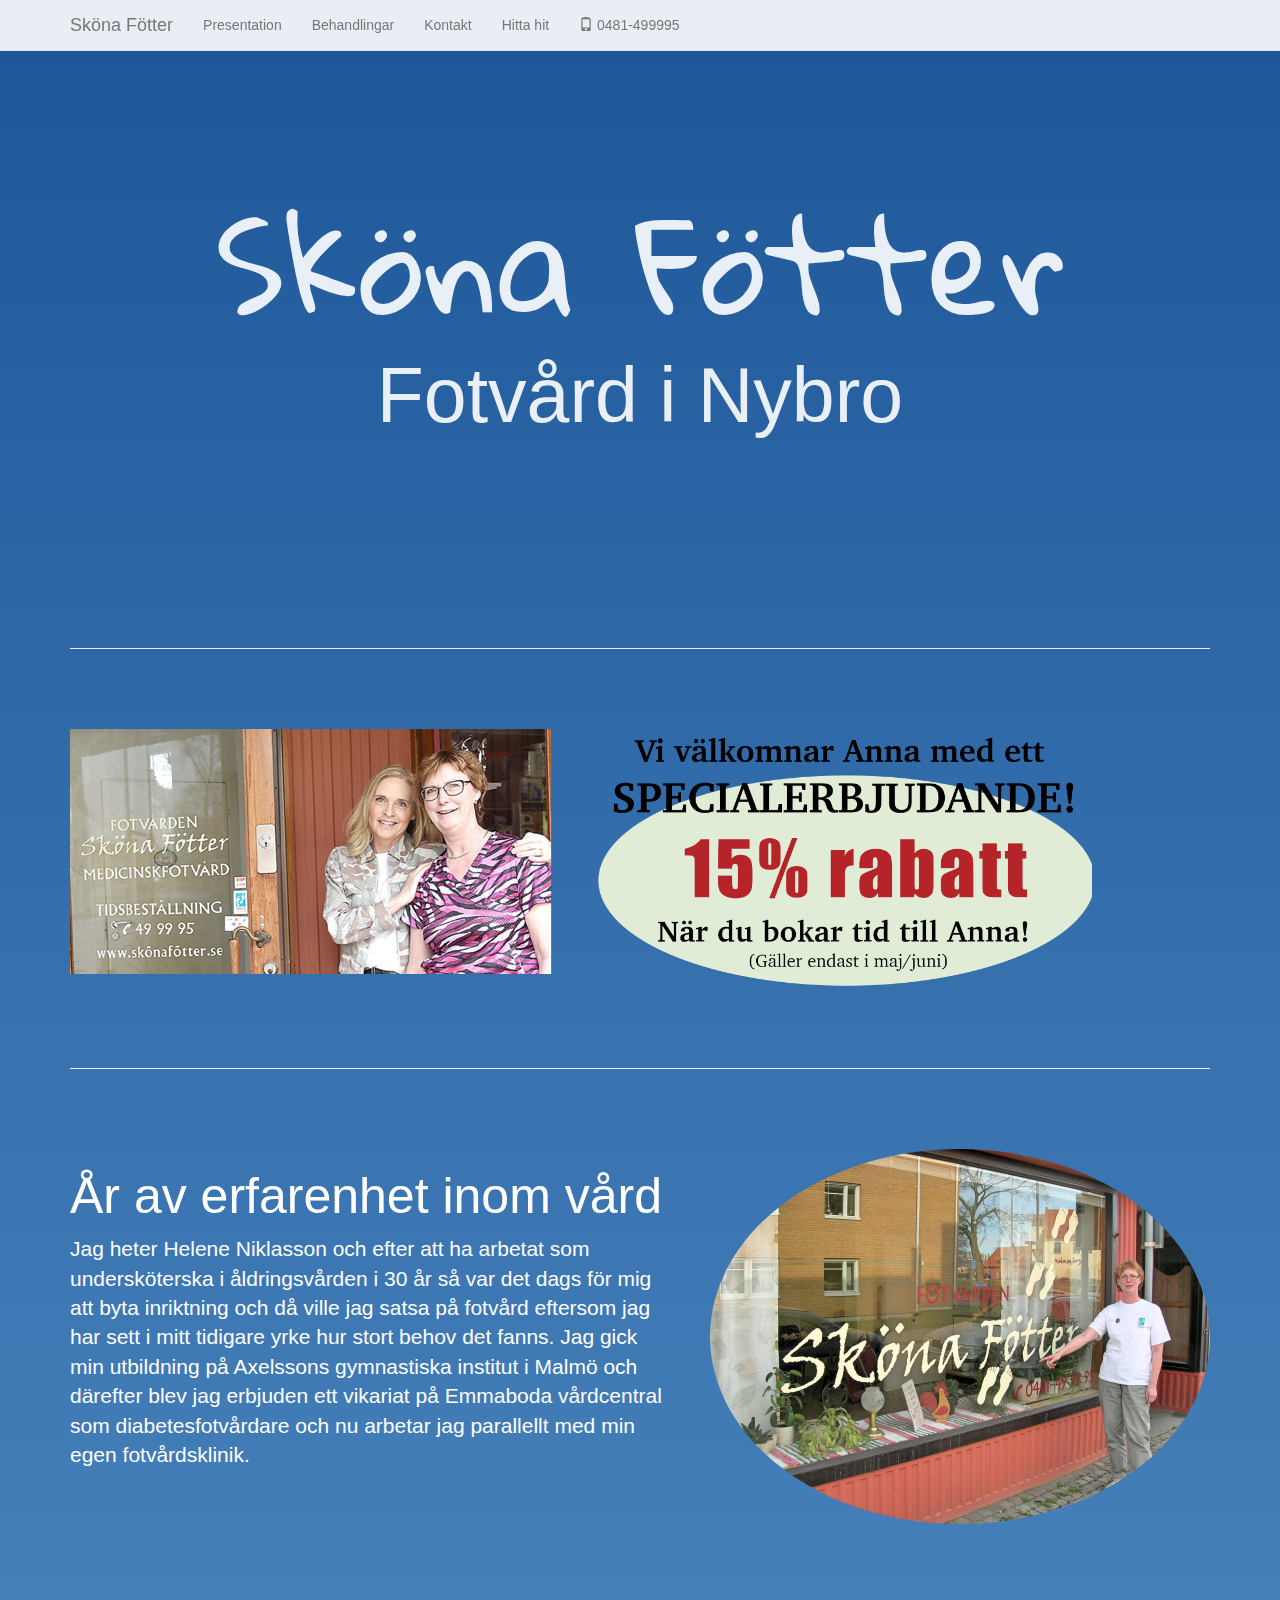
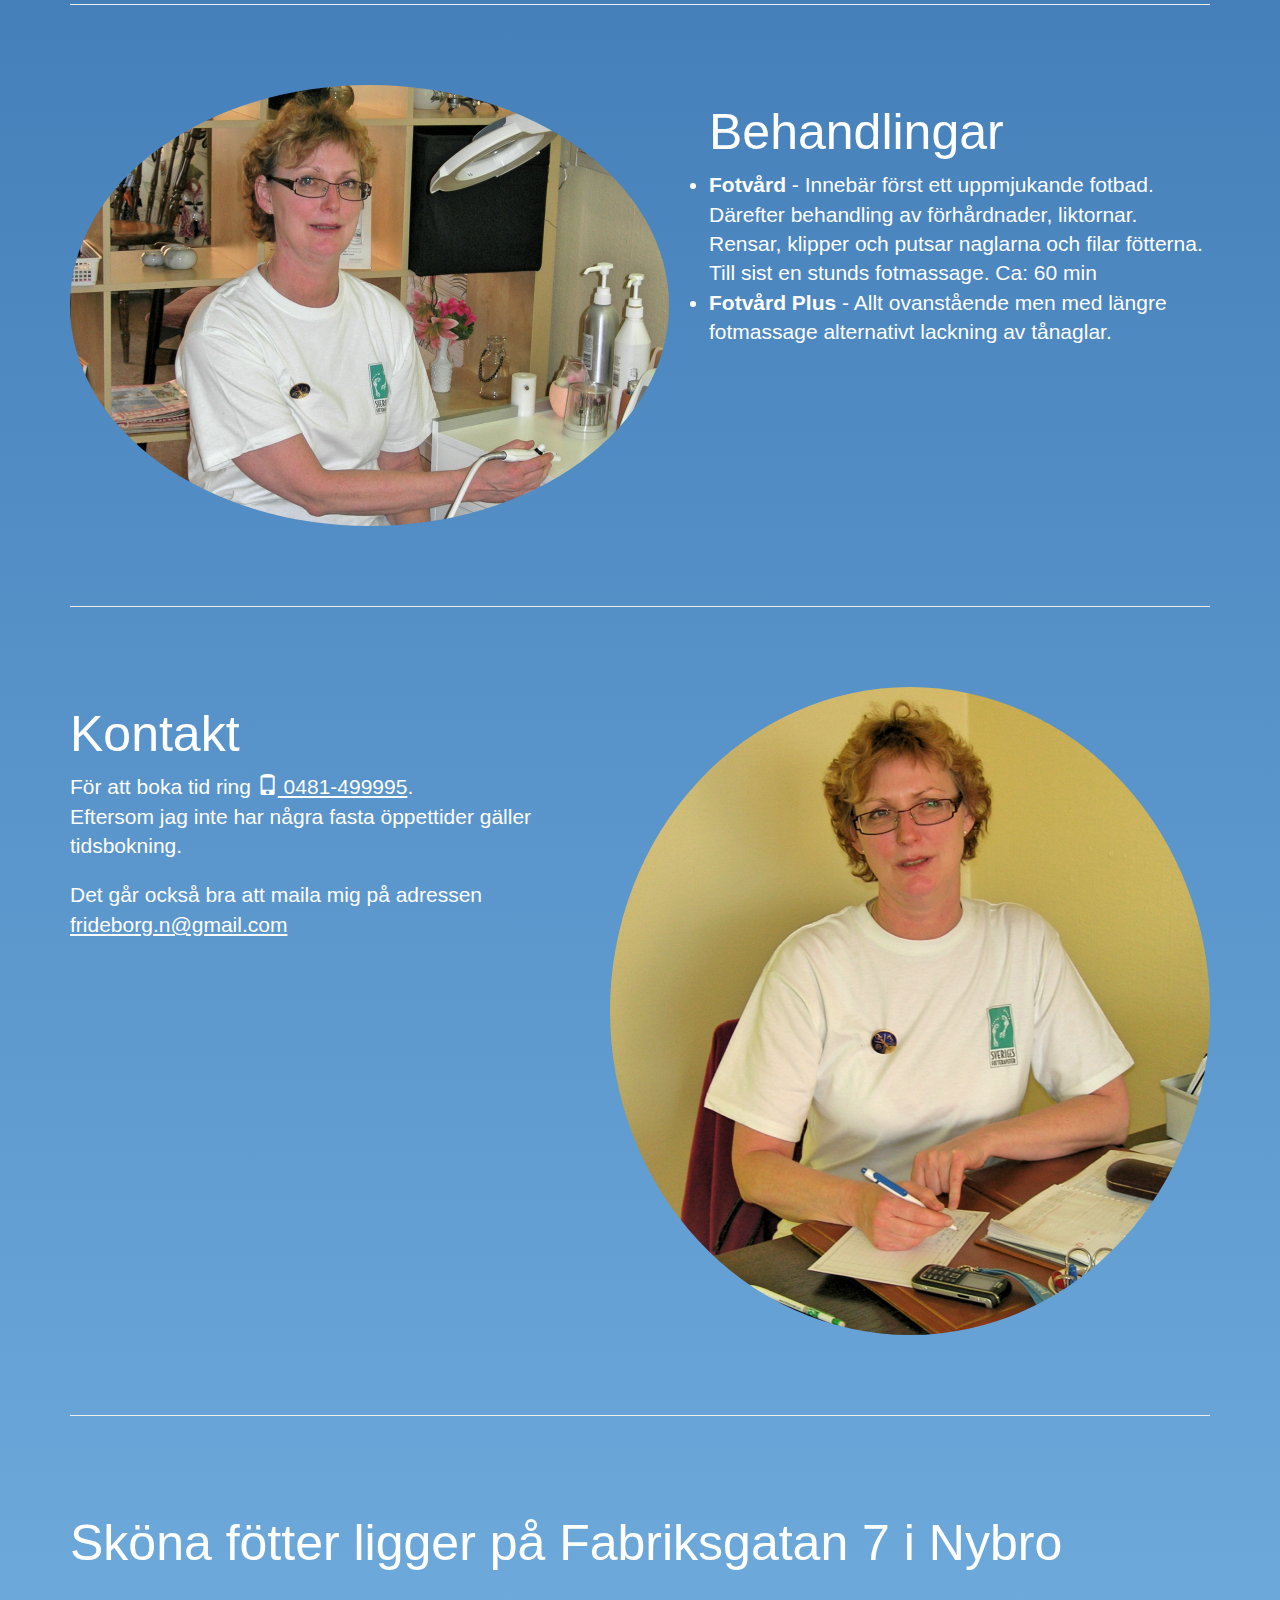
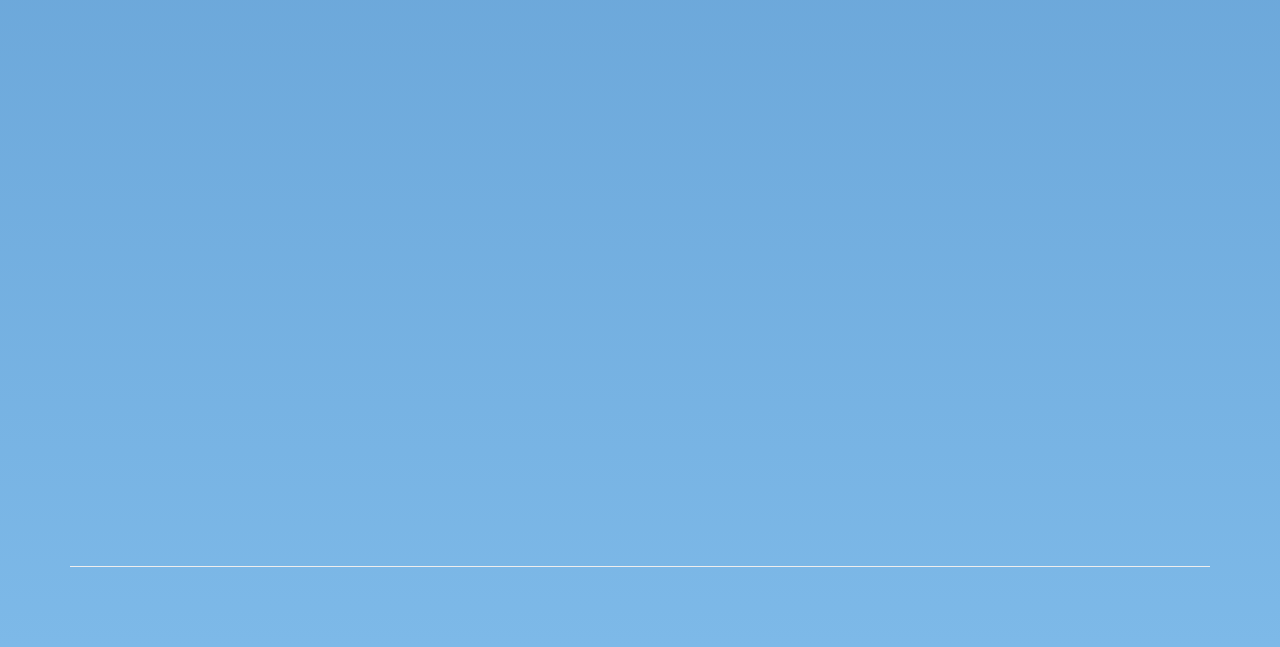
==== index.html @ 9f202646 "Case sensitive urls" ====
<!DOCTYPE html>
<html lang="sv">
<head>
    <meta charset="utf-8">
    <meta http-equiv="X-UA-Compatible" content="IE=edge">
    <meta name="viewport" content="width=device-width, initial-scale=1">
    <meta name="description" content="Sköna fötter. Fotvård i Nybro">
    <meta name="author" content="Helené Niklasson">
    <title>Sköna fötter</title>
    <link rel="stylesheet" href="https://stackpath.bootstrapcdn.com/bootstrap/3.4.1/css/bootstrap.min.css" integrity="sha384-HSMxcRTRxnN+Bdg0JdbxYKrThecOKuH5zCYotlSAcp1+c8xmyTe9GYg1l9a69psu" crossorigin="anonymous">
    <link href="/css/style.css" rel="stylesheet">

    <link href='https://fonts.googleapis.com/css?family=Gloria+Hallelujah' rel='stylesheet' type='text/css'>

    <!--[if lt IE 9]>
        <script src="https://cdnjs.cloudflare.com/ajax/libs/html5shiv/3.7.3/html5shiv.min.js"></script>
    <![endif]-->
</head>
<body>
    <nav class="navbar navbar-default navbar-fixed-top" role="navigation">
        <div class="container">
            <div class="navbar-header">
                <button type="button" class="navbar-toggle" data-toggle="collapse" data-target="#bs-example-navbar-collapse-1">
                    <span class="sr-only">Toggle navigation</span>
                    <span class="icon-bar"></span>
                    <span class="icon-bar"></span>
                    <span class="icon-bar"></span>
                </button>
                <a class="navbar-brand" href="#">Sköna Fötter</a>
                <a class="navbar-brand visible-xs-block" href="tel:0481-499995" class=""><span class="glyphicon glyphicon-phone" aria-hidden="true"></span> 0481-499995</a>
            </div>
            <div class="collapse navbar-collapse" id="bs-example-navbar-collapse-1">
                <ul class="nav navbar-nav">
                    <li>
                        <a href="#about">Presentation</a>
                    </li>
                    <li>
                    	<a href="#services">Behandlingar</a>
                    <li>
                        <a href="#contact">Kontakt</a>
                    </li>
                    <li>
                        <a href="#find">Hitta hit</a>
                    </li>
                    <li class="hidden-xs">
                        <a href="tel:0481-499995" class=""><span class="glyphicon glyphicon-phone" aria-hidden="true"></span> 0481-499995</a>
                    </li>
                </ul>
            </div>
        </div>
    </nav>
    <header class="header-image">
        <div class="headline">
            <div class="container">
                <h1>Sköna Fötter</h1>
                <h2>Fotvård i Nybro</h2>
            </div>
        </div>
    </header>

    <div class="container">
      <hr class="featurette-divider" id="rabatt">
      <div class="featurette">
          <img class="featurette-image img-responsive pull-left" src="/photos/Anna.png">
          <img class="featurette-image img-responsive pull-left" src="/photos/Kampanj2.png" width="500">
      </div>
        <hr class="featurette-divider" id="about">
        <div class="featurette">
            <img class="featurette-image img-circle img-responsive pull-right" src="/photos/feature1.jpg">
            <h2 class="featurette-heading">År av erfarenhet inom vård
                <span class="text-muted"></span>
            </h2>
            <p class="lead">Jag heter Helene Niklasson och efter att ha arbetat som undersköterska i åldringsvården i 30 år så var det dags för mig att byta inriktning och då ville jag satsa på fotvård eftersom jag har sett i mitt tidigare yrke hur stort behov det fanns. Jag gick min utbildning på Axelssons gymnastiska institut i Malmö och därefter blev jag erbjuden ett vikariat på Emmaboda vårdcentral som diabetesfotvårdare och nu arbetar jag parallellt med min egen fotvårdsklinik.</p>
        </div>

        <hr class="featurette-divider" id="services">
        <div class="featurette">
            <img class="featurette-image img-circle img-responsive pull-left" src="/photos/feature2.jpg">
            <h2 class="featurette-heading">Behandlingar
                <span class="text-muted"></span>
            </h2>

            <ul class="lead">
                <li><strong>Fotvård</strong> - Innebär först ett uppmjukande fotbad. Därefter behandling av förhårdnader, liktornar. Rensar, klipper och putsar naglarna och filar fötterna. Till sist en stunds fotmassage. Ca: 60 min</li>
                <li><strong>Fotvård Plus</strong> - Allt ovanstående men med längre fotmassage alternativt lackning av tånaglar.</li>
            </ul>
        </div>

        <hr class="featurette-divider" id="contact">
        <div class="featurette">
            <img class="featurette-image img-circle img-responsive pull-right" src="/photos/feature4.jpg">
            <h2 class="featurette-heading" >Kontakt</h2>
            </h2>
            <p class="lead">För att boka tid ring <a href="tel:0481-499995" class=""><span class="glyphicon glyphicon-phone" aria-hidden="true"></span> 0481-499995</a>.
            <br/>
            Eftersom jag inte har några fasta öppettider gäller tidsbokning. </p>
            <p class="lead">Det går också bra att maila mig på adressen <a href="mailto:&#102;&#114;&#105;&#100;&#101;&#098;&#111;&#114;&#103;&#046;&#110;&#064;&#103;&#109;&#097;&#105;&#108;&#046;&#099;&#111;&#109;">&#102;&#114;&#105;&#100;&#101;&#098;&#111;&#114;&#103;&#046;&#110;&#064;&#103;&#109;&#097;&#105;&#108;&#046;&#099;&#111;&#109;</a>
        </div>

        <hr class="featurette-divider" id="find">
        <div class="featurette">
            <h2 class="featurette-heading">Sköna fötter ligger på Fabriksgatan 7 i Nybro</h2>
            <iframe width="100%" height="500px" frameborder="0" style="border:0" src="https://www.google.com/maps/embed/v1/place?q=Sk%C3%B6na%20F%C3%B6tter%20i%20Nybro%2C%20Fabriksgatan%2C%20Nybro%2C%20Sweden&key=AIzaSyDA6mF-hnaDpuP6nrKPzHuL7S3ev3sM2Og"></iframe>
        </div>
        <hr class="featurette-divider">
    </div>
	<script>
	  (function(i,s,o,g,r,a,m){i['GoogleAnalyticsObject']=r;i[r]=i[r]||function(){
	  (i[r].q=i[r].q||[]).push(arguments)},i[r].l=1*new Date();a=s.createElement(o),
	  m=s.getElementsByTagName(o)[0];a.async=1;a.src=g;m.parentNode.insertBefore(a,m)
	  })(window,document,'script','//www.google-analytics.com/analytics.js','ga');

	  ga('create', 'UA-8085331-1', 'auto');
	  ga('send', 'pageview');

	</script>

  <script src="https://code.jquery.com/jquery-1.12.4.min.js" integrity="sha256-ZosEbRLbNQzLpnKIkEdrPv7lOy9C27hHQ+Xp8a4MxAQ=" crossorigin="anonymous"></script>
  <script src="https://stackpath.bootstrapcdn.com/bootstrap/3.4.1/js/bootstrap.min.js" integrity="sha384-aJ21OjlMXNL5UyIl/XNwTMqvzeRMZH2w8c5cRVpzpU8Y5bApTppSuUkhZXN0VxHd" crossorigin="anonymous"></script>
</body>
</html>
---- css/style.css ----
/*!
 * Start Bootstrap - One Page Wonder HTML Template (http://startbootstrap.com)
 * Code licensed under the Apache License v2.0.
 * For details, see http://www.apache.org/licenses/LICENSE-2.0.
 */

body {
    color: rgba(255,255,255,1.0);
    margin-top: 50px; /* Required padding for .navbar-fixed-top. Remove if using .navbar-static-top. Change if height of navigation changes. */
    background: #1e5799; /* Old browsers */
    background: -moz-linear-gradient(top,  #1e5799 0%, #7db9e8 100%); /* FF3.6+ */
    background: -webkit-gradient(linear, left top, left bottom, color-stop(0%,#1e5799), color-stop(100%,#7db9e8)); /* Chrome,Safari4+ */
    background: -webkit-linear-gradient(top,  #1e5799 0%,#7db9e8 100%); /* Chrome10+,Safari5.1+ */
    background: -o-linear-gradient(top,  #1e5799 0%,#7db9e8 100%); /* Opera 11.10+ */
    background: -ms-linear-gradient(top,  #1e5799 0%,#7db9e8 100%); /* IE10+ */
    background: linear-gradient(to bottom,  #1e5799 0%,#7db9e8 100%); /* W3C */
    filter: progid:DXImageTransform.Microsoft.gradient( startColorstr='#1e5799', endColorstr='#7db9e8',GradientType=0 ); /* IE6-9 */
}

.navbar-default
{
    background: rgba(255,255,255,0.9)
}
.lead a
{
    color: rgb(255,255,255);
    text-decoration: underline;
}

.header-image {
    display: block;
    width: 100%;
    text-align: center;
}

.headline {
    padding: 120px 0;
}

.headline h1 {
    font-family: 'Gloria Hallelujah', cursive;
    font-size: 130px;
    color: rgba(255,255,255,0.9);
}

.headline h2 {
    font-size: 77px;
    color: rgba(255,255,255,0.9);
}

.featurette-divider {
    margin: 80px 0;
}

.featurette {
    overflow: hidden;
}

.featurette-image.pull-left {
    margin-right: 40px;
}

.featurette-image.pull-right {
    margin-left: 40px;
}

.featurette-heading {
    font-size: 50px;
}

footer {
    margin: 50px 0;
}

@media(max-width:1200px) {
    .headline h1 {
        font-size: 140px;
    }

    .headline h2 {
        font-size: 63px;
    }

    .featurette-divider {
        margin: 50px 0;
    }

    .featurette-image.pull-left {
        margin-right: 20px;
    }

    .featurette-image.pull-right {
        margin-left: 20px;
    }

    .featurette-heading {
        font-size: 35px;
    }
}

@media(max-width:991px) {
    .headline h1 {
        font-size: 105px;
    }

    .headline h2 {
        font-size: 50px;
    }

    .featurette-divider {
        margin: 40px 0;
    }

    .featurette-image {
        max-width: 50%;
    }

    .featurette-image.pull-left {
        margin-right: 10px;
    }

    .featurette-image.pull-right {
        margin-left: 10px;
    }

    .featurette-heading {
        font-size: 30px;
    }
}

@media(max-width:768px) {
    .container {
        margin: 0 15px;
    }

    .featurette-divider {
        margin: 40px 0;
    }

    .featurette-heading {
        font-size: 25px;
    }
}

@media(max-width:668px) {
    .headline h1 {
        font-size: 70px;
    }

    .headline h2 {
        font-size: 32px;
    }

    .featurette-divider {
        margin: 30px 0;
    }
}

@media(max-width:640px) {
    .headline {
        padding: 75px 0 25px 0;
    }

    .headline h1 {
        font-size: 60px;
    }

    .headline h2 {
        font-size: 30px;
    }
}

@media(max-width:375px) {
    .featurette-divider {
        margin: 10px 0;
    }

    .featurette-image {
        max-width: 100%;
    }

    .featurette-image.pull-left {
        margin-right: 0;
        margin-bottom: 10px;
    }

    .featurette-image.pull-right {
        margin-bottom: 10px;
        margin-left: 0;
    }
}
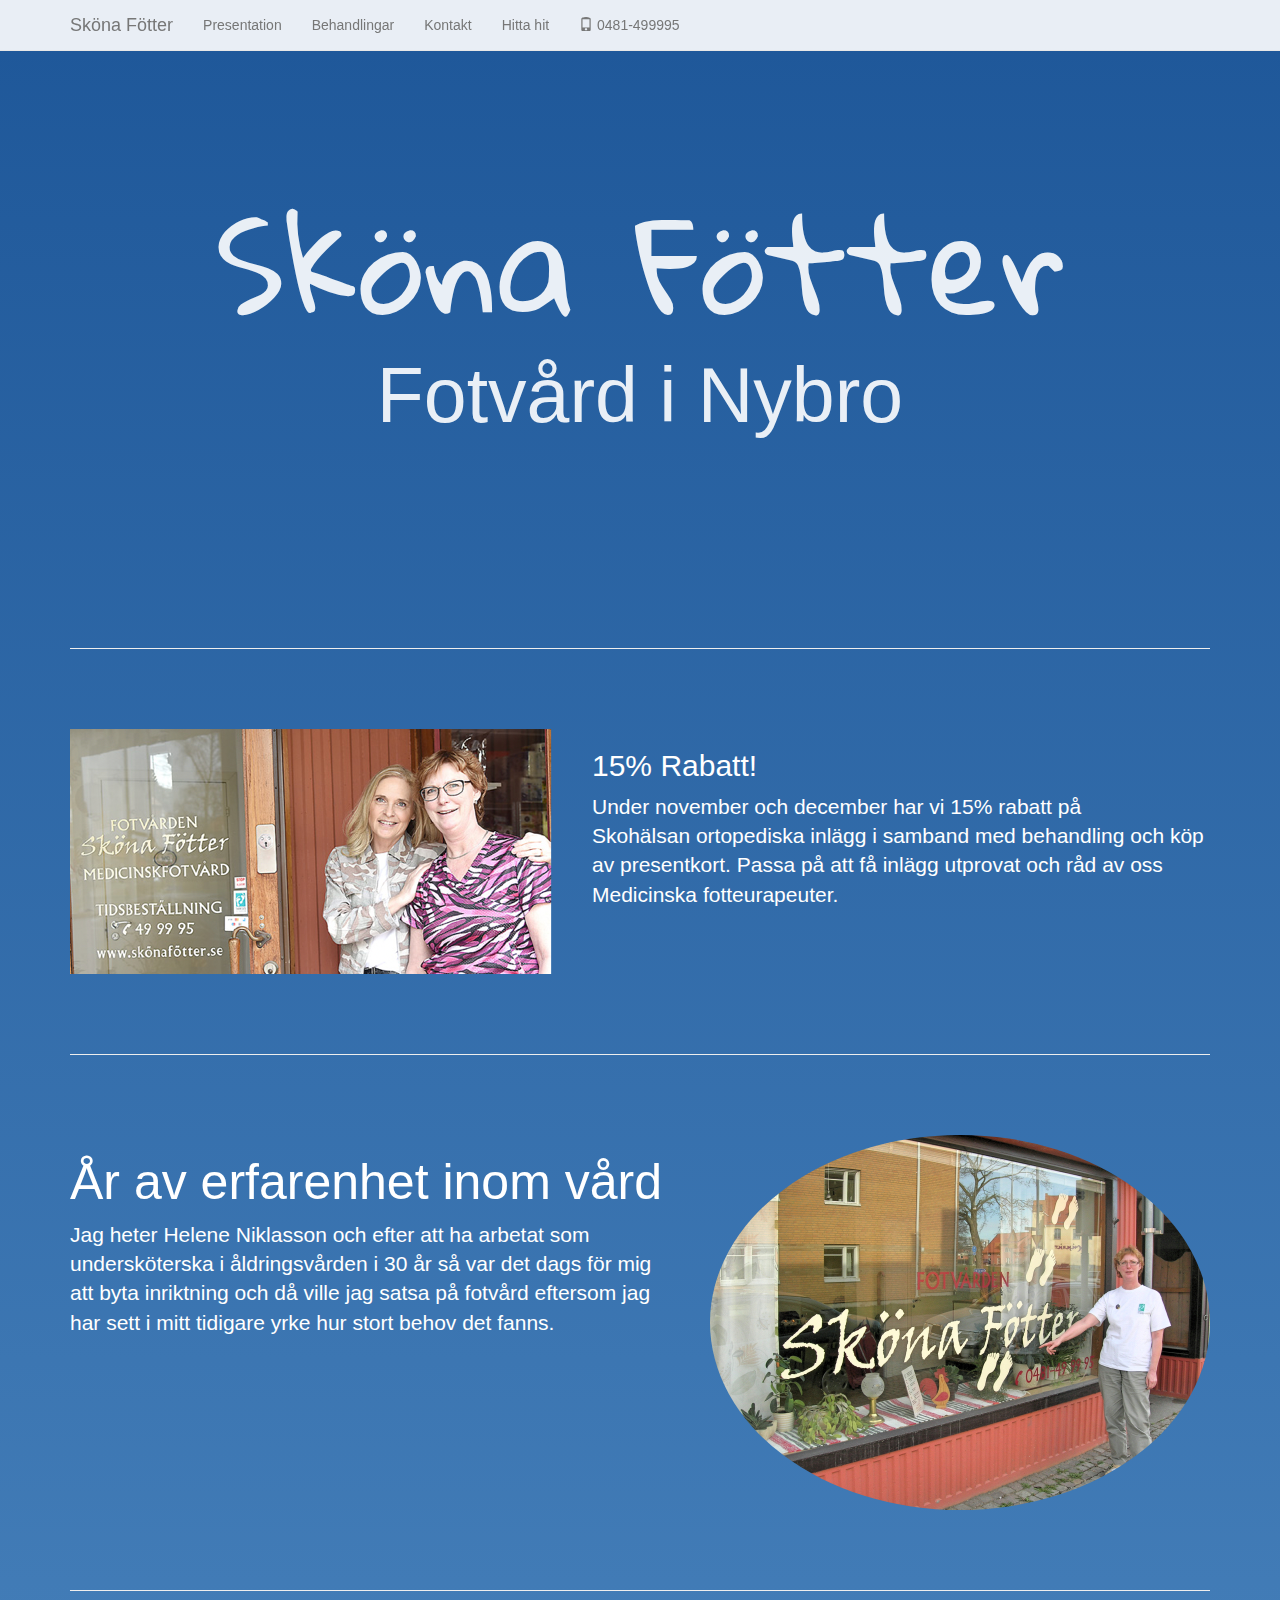
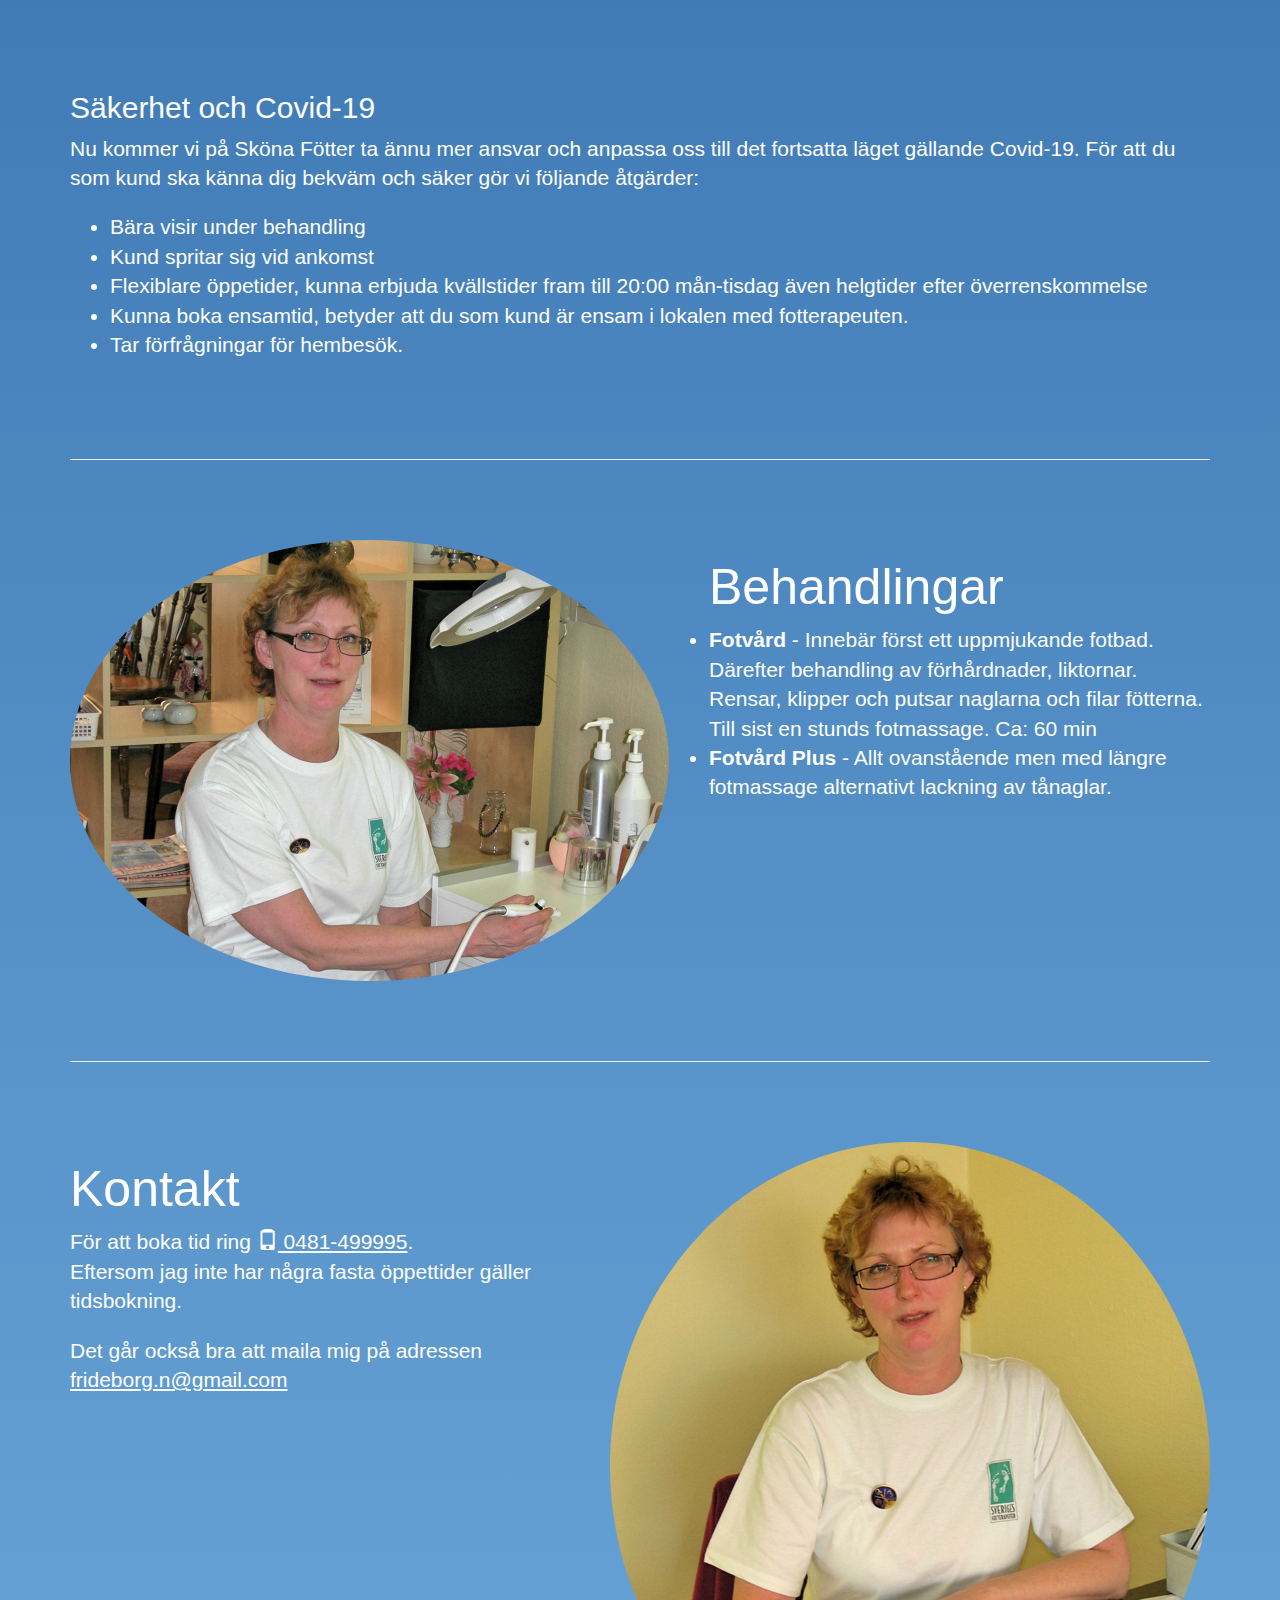
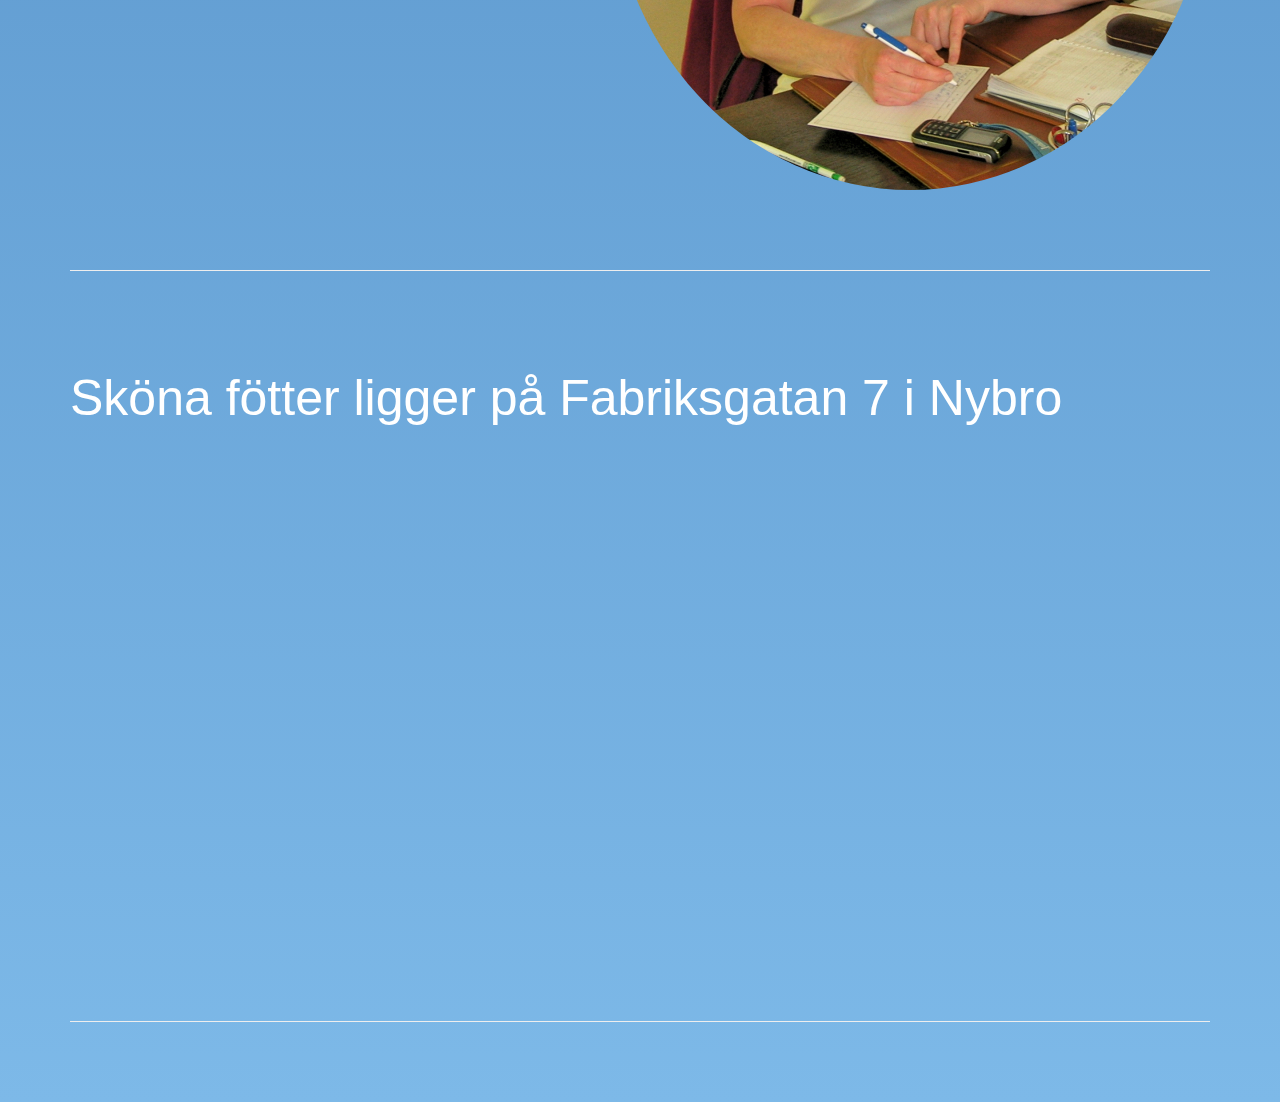
==== commit dec4ecee: "Ny kampanj. Ny Corona-info" ====
--- a/index.html
+++ b/index.html
@@ -59,18 +59,33 @@
     </header>
 
     <div class="container">
-      <hr class="featurette-divider" id="rabatt">
-      <div class="featurette">
-          <img class="featurette-image img-responsive pull-left" src="/photos/Anna.png">
-          <img class="featurette-image img-responsive pull-left" src="/photos/Kampanj2.png" width="500">
-      </div>
+        <hr class="featurette-divider" id="rabatt">
+        <div class="featurette">
+            <img class="featurette-image img-responsive pull-left" src="/photos/Anna.png">
+            <h2>15% Rabatt!</h2>
+            <p class="lead">Under november och december har vi 15% rabatt på Skohälsan&nbsp;ortopediska&nbsp;inlägg i samband med behandling och köp av presentkort. Passa på att få inlägg utprovat och råd av oss Medicinska fotteurapeuter.</p>
+          </div>
         <hr class="featurette-divider" id="about">
         <div class="featurette">
             <img class="featurette-image img-circle img-responsive pull-right" src="/photos/feature1.jpg">
             <h2 class="featurette-heading">År av erfarenhet inom vård
                 <span class="text-muted"></span>
             </h2>
-            <p class="lead">Jag heter Helene Niklasson och efter att ha arbetat som undersköterska i åldringsvården i 30 år så var det dags för mig att byta inriktning och då ville jag satsa på fotvård eftersom jag har sett i mitt tidigare yrke hur stort behov det fanns. Jag gick min utbildning på Axelssons gymnastiska institut i Malmö och därefter blev jag erbjuden ett vikariat på Emmaboda vårdcentral som diabetesfotvårdare och nu arbetar jag parallellt med min egen fotvårdsklinik.</p>
+            <p class="lead">Jag heter Helene Niklasson och efter att ha arbetat som undersköterska i åldringsvården i 30 år så var det dags för mig att byta inriktning och då ville jag satsa på fotvård eftersom jag har sett i mitt tidigare yrke hur stort behov det fanns.</p>
+            <!--<p class="lead">Jag heter Helene Niklasson och efter att ha arbetat som undersköterska i åldringsvården i 30 år så var det dags för mig att byta inriktning och då ville jag satsa på fotvård eftersom jag har sett i mitt tidigare yrke hur stort behov det fanns. Jag gick min utbildning på Axelssons gymnastiska institut i Malmö och därefter blev jag erbjuden ett vikariat på Emmaboda vårdcentral som diabetesfotvårdare och nu arbetar jag parallellt med min egen fotvårdsklinik.</p>-->
+        </div>
+        <hr class="featurette-divider">
+        <div class="featurette">
+            <h2>Säkerhet och Covid-19</h2>
+            <p class="lead">Nu kommer vi på Sköna Fötter ta ännu mer ansvar och anpassa oss till det fortsatta läget gällande Covid-19.
+            För att du som kund ska känna dig bekväm och säker gör vi följande åtgärder:</p>
+            <ul class="lead" >
+                <li>Bära visir under behandling</li>
+                <li>Kund spritar sig vid ankomst</li>
+                <li>Flexiblare öppetider, kunna erbjuda kvällstider fram till 20:00 mån-tisdag även helgtider efter överrenskommelse</li>
+                <li>Kunna boka ensamtid, betyder att du som kund är ensam i lokalen med fotterapeuten.</li>
+                <li>Tar förfrågningar för hembesök.</li>
+            </ul>
         </div>
 
         <hr class="featurette-divider" id="services">
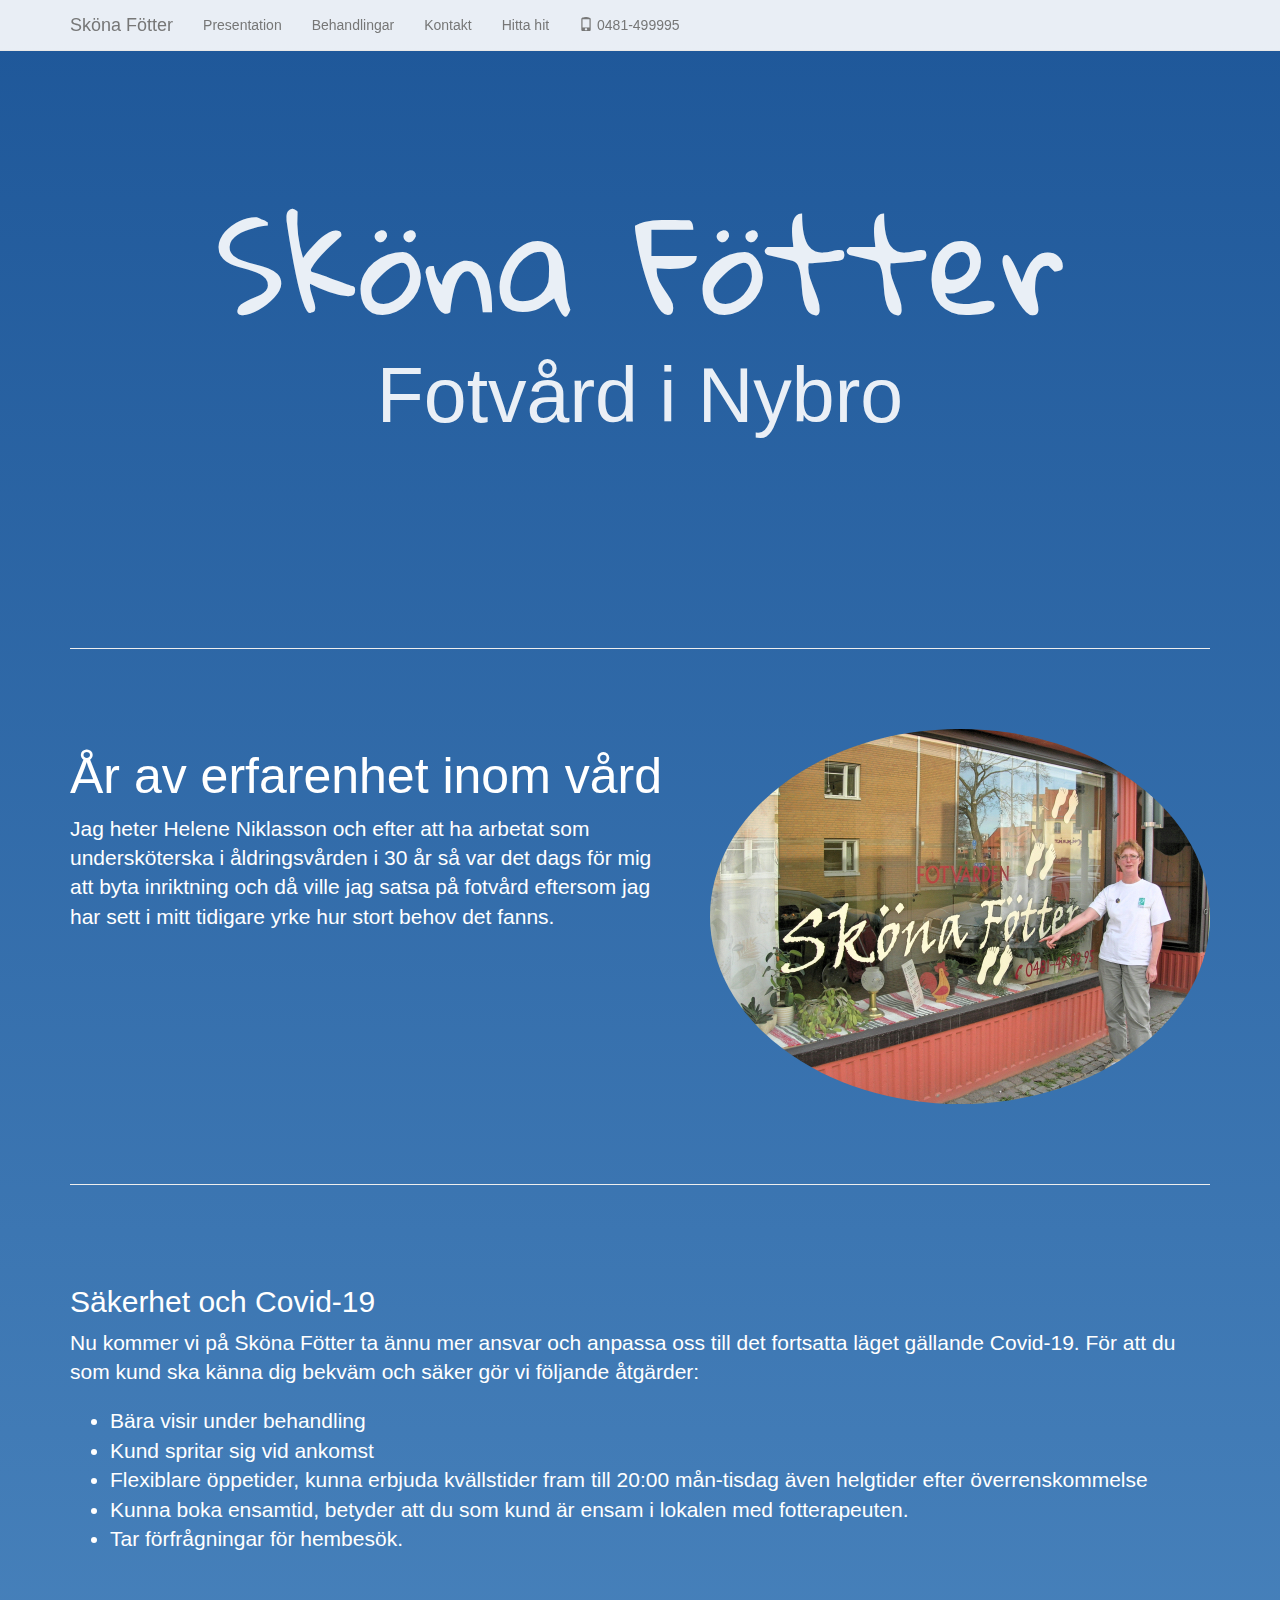
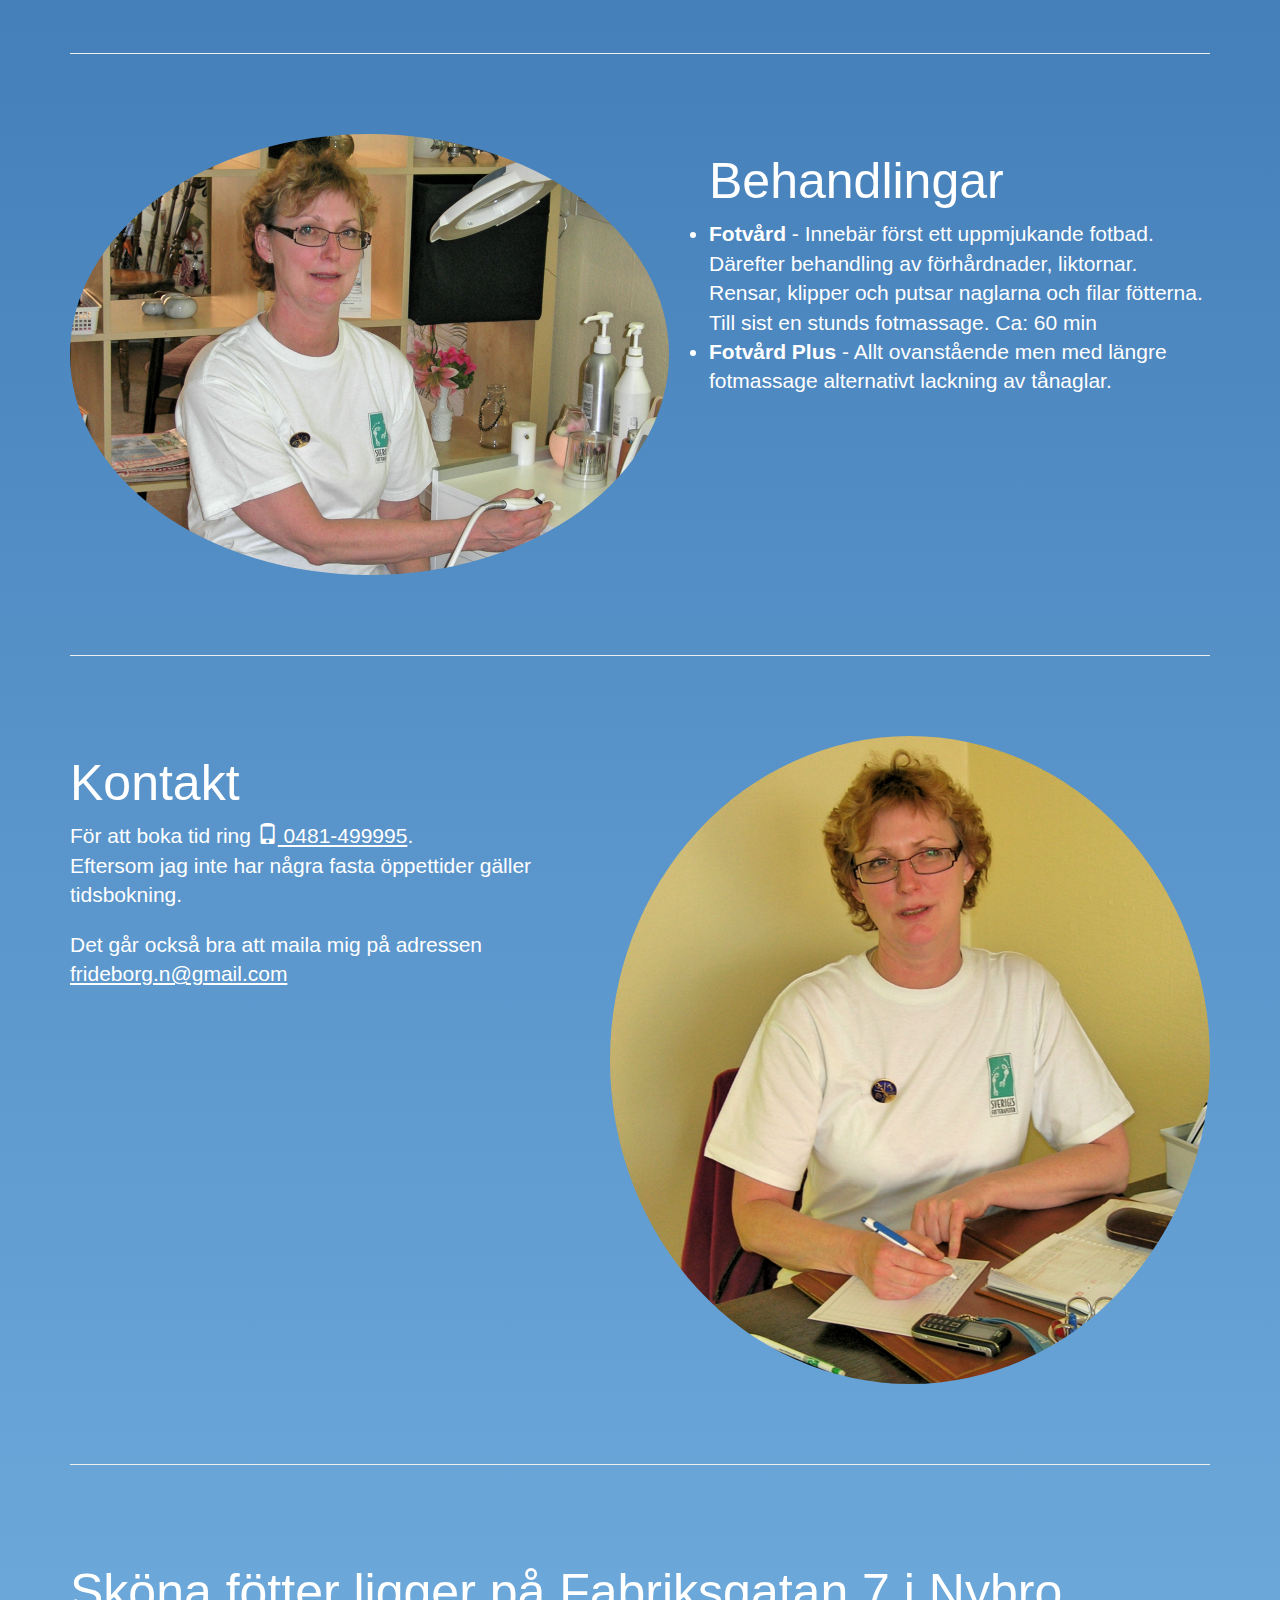
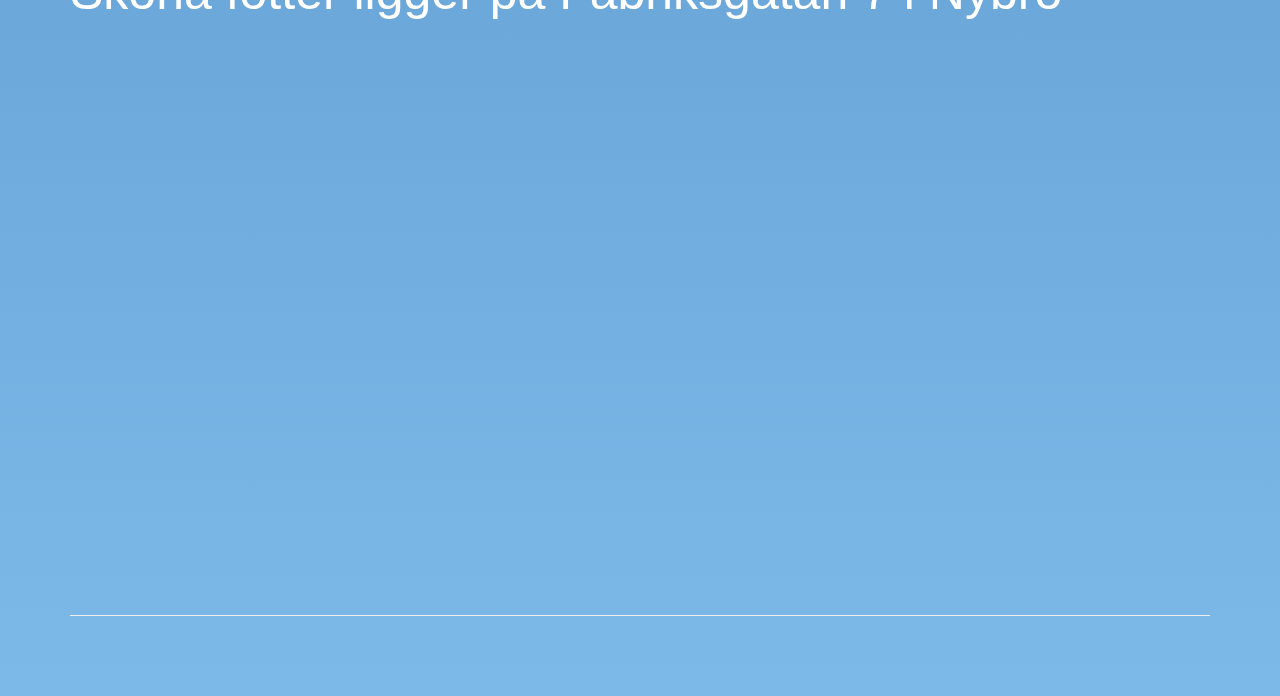
==== commit 1dd3921e: "Slut på rabatt" ====
--- a/index.html
+++ b/index.html
@@ -59,12 +59,12 @@
     </header>
 
     <div class="container">
-        <hr class="featurette-divider" id="rabatt">
+        <!-- <hr class="featurette-divider" id="rabatt">
         <div class="featurette">
             <img class="featurette-image img-responsive pull-left" src="/photos/Anna.png">
             <h2>15% Rabatt!</h2>
             <p class="lead">Under november och december har vi 15% rabatt på Skohälsan&nbsp;ortopediska&nbsp;inlägg i samband med behandling och köp av presentkort. Passa på att få inlägg utprovat och råd av oss Medicinska fotteurapeuter.</p>
-          </div>
+      	</div> -->
         <hr class="featurette-divider" id="about">
         <div class="featurette">
             <img class="featurette-image img-circle img-responsive pull-right" src="/photos/feature1.jpg">
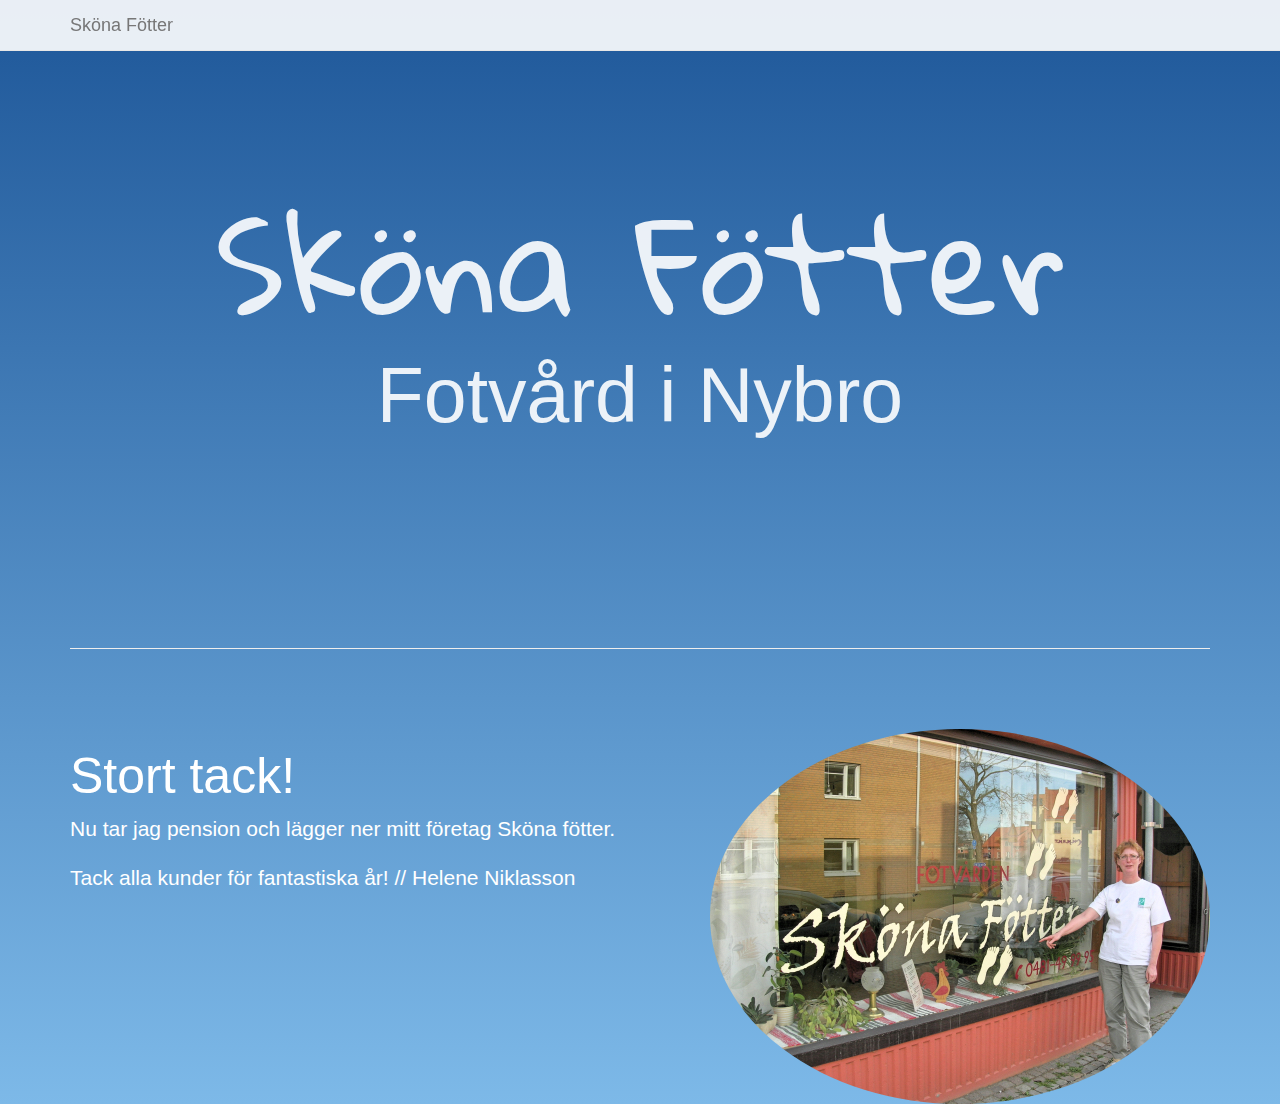
==== commit b119f4f0: "Pension!" ====
--- a/index.html
+++ b/index.html
@@ -27,25 +27,6 @@
                     <span class="icon-bar"></span>
                 </button>
                 <a class="navbar-brand" href="#">Sköna Fötter</a>
-                <a class="navbar-brand visible-xs-block" href="tel:0481-499995" class=""><span class="glyphicon glyphicon-phone" aria-hidden="true"></span> 0481-499995</a>
-            </div>
-            <div class="collapse navbar-collapse" id="bs-example-navbar-collapse-1">
-                <ul class="nav navbar-nav">
-                    <li>
-                        <a href="#about">Presentation</a>
-                    </li>
-                    <li>
-                    	<a href="#services">Behandlingar</a>
-                    <li>
-                        <a href="#contact">Kontakt</a>
-                    </li>
-                    <li>
-                        <a href="#find">Hitta hit</a>
-                    </li>
-                    <li class="hidden-xs">
-                        <a href="tel:0481-499995" class=""><span class="glyphicon glyphicon-phone" aria-hidden="true"></span> 0481-499995</a>
-                    </li>
-                </ul>
             </div>
         </div>
     </nav>
@@ -59,65 +40,15 @@
     </header>
 
     <div class="container">
-        <!-- <hr class="featurette-divider" id="rabatt">
-        <div class="featurette">
-            <img class="featurette-image img-responsive pull-left" src="/photos/Anna.png">
-            <h2>15% Rabatt!</h2>
-            <p class="lead">Under november och december har vi 15% rabatt på Skohälsan&nbsp;ortopediska&nbsp;inlägg i samband med behandling och köp av presentkort. Passa på att få inlägg utprovat och råd av oss Medicinska fotteurapeuter.</p>
-      	</div> -->
         <hr class="featurette-divider" id="about">
         <div class="featurette">
             <img class="featurette-image img-circle img-responsive pull-right" src="/photos/feature1.jpg">
-            <h2 class="featurette-heading">År av erfarenhet inom vård
+            <h2 class="featurette-heading">Stort tack!
                 <span class="text-muted"></span>
             </h2>
-            <p class="lead">Jag heter Helene Niklasson och efter att ha arbetat som undersköterska i åldringsvården i 30 år så var det dags för mig att byta inriktning och då ville jag satsa på fotvård eftersom jag har sett i mitt tidigare yrke hur stort behov det fanns.</p>
-            <!--<p class="lead">Jag heter Helene Niklasson och efter att ha arbetat som undersköterska i åldringsvården i 30 år så var det dags för mig att byta inriktning och då ville jag satsa på fotvård eftersom jag har sett i mitt tidigare yrke hur stort behov det fanns. Jag gick min utbildning på Axelssons gymnastiska institut i Malmö och därefter blev jag erbjuden ett vikariat på Emmaboda vårdcentral som diabetesfotvårdare och nu arbetar jag parallellt med min egen fotvårdsklinik.</p>-->
+            <p class="lead">Nu tar jag pension och lägger ner mitt företag Sköna fötter.</p>
+            <p class="lead">Tack alla kunder för fantastiska år! // Helene Niklasson</p>
         </div>
-        <hr class="featurette-divider">
-        <div class="featurette">
-            <h2>Säkerhet och Covid-19</h2>
-            <p class="lead">Nu kommer vi på Sköna Fötter ta ännu mer ansvar och anpassa oss till det fortsatta läget gällande Covid-19.
-            För att du som kund ska känna dig bekväm och säker gör vi följande åtgärder:</p>
-            <ul class="lead" >
-                <li>Bära visir under behandling</li>
-                <li>Kund spritar sig vid ankomst</li>
-                <li>Flexiblare öppetider, kunna erbjuda kvällstider fram till 20:00 mån-tisdag även helgtider efter överrenskommelse</li>
-                <li>Kunna boka ensamtid, betyder att du som kund är ensam i lokalen med fotterapeuten.</li>
-                <li>Tar förfrågningar för hembesök.</li>
-            </ul>
-        </div>
-
-        <hr class="featurette-divider" id="services">
-        <div class="featurette">
-            <img class="featurette-image img-circle img-responsive pull-left" src="/photos/feature2.jpg">
-            <h2 class="featurette-heading">Behandlingar
-                <span class="text-muted"></span>
-            </h2>
-
-            <ul class="lead">
-                <li><strong>Fotvård</strong> - Innebär först ett uppmjukande fotbad. Därefter behandling av förhårdnader, liktornar. Rensar, klipper och putsar naglarna och filar fötterna. Till sist en stunds fotmassage. Ca: 60 min</li>
-                <li><strong>Fotvård Plus</strong> - Allt ovanstående men med längre fotmassage alternativt lackning av tånaglar.</li>
-            </ul>
-        </div>
-
-        <hr class="featurette-divider" id="contact">
-        <div class="featurette">
-            <img class="featurette-image img-circle img-responsive pull-right" src="/photos/feature4.jpg">
-            <h2 class="featurette-heading" >Kontakt</h2>
-            </h2>
-            <p class="lead">För att boka tid ring <a href="tel:0481-499995" class=""><span class="glyphicon glyphicon-phone" aria-hidden="true"></span> 0481-499995</a>.
-            <br/>
-            Eftersom jag inte har några fasta öppettider gäller tidsbokning. </p>
-            <p class="lead">Det går också bra att maila mig på adressen <a href="mailto:&#102;&#114;&#105;&#100;&#101;&#098;&#111;&#114;&#103;&#046;&#110;&#064;&#103;&#109;&#097;&#105;&#108;&#046;&#099;&#111;&#109;">&#102;&#114;&#105;&#100;&#101;&#098;&#111;&#114;&#103;&#046;&#110;&#064;&#103;&#109;&#097;&#105;&#108;&#046;&#099;&#111;&#109;</a>
-        </div>
-
-        <hr class="featurette-divider" id="find">
-        <div class="featurette">
-            <h2 class="featurette-heading">Sköna fötter ligger på Fabriksgatan 7 i Nybro</h2>
-            <iframe width="100%" height="500px" frameborder="0" style="border:0" src="https://www.google.com/maps/embed/v1/place?q=Sk%C3%B6na%20F%C3%B6tter%20i%20Nybro%2C%20Fabriksgatan%2C%20Nybro%2C%20Sweden&key=AIzaSyDA6mF-hnaDpuP6nrKPzHuL7S3ev3sM2Og"></iframe>
-        </div>
-        <hr class="featurette-divider">
     </div>
 	<script>
 	  (function(i,s,o,g,r,a,m){i['GoogleAnalyticsObject']=r;i[r]=i[r]||function(){
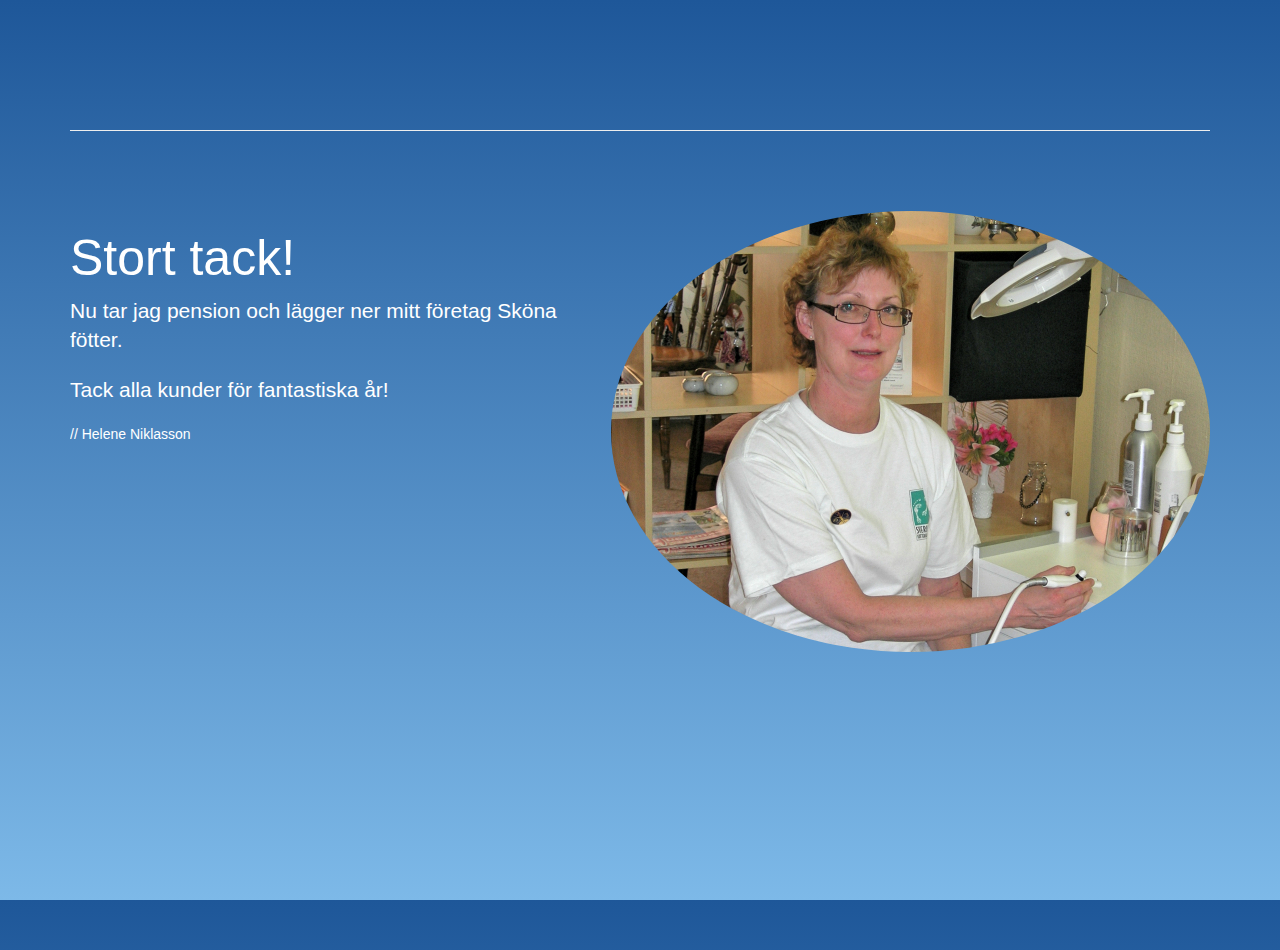
==== commit ea0f9c77: "More minimal" ====
--- a/index.html
+++ b/index.html
@@ -17,37 +17,16 @@
     <![endif]-->
 </head>
 <body>
-    <nav class="navbar navbar-default navbar-fixed-top" role="navigation">
-        <div class="container">
-            <div class="navbar-header">
-                <button type="button" class="navbar-toggle" data-toggle="collapse" data-target="#bs-example-navbar-collapse-1">
-                    <span class="sr-only">Toggle navigation</span>
-                    <span class="icon-bar"></span>
-                    <span class="icon-bar"></span>
-                    <span class="icon-bar"></span>
-                </button>
-                <a class="navbar-brand" href="#">Sköna Fötter</a>
-            </div>
-        </div>
-    </nav>
-    <header class="header-image">
-        <div class="headline">
-            <div class="container">
-                <h1>Sköna Fötter</h1>
-                <h2>Fotvård i Nybro</h2>
-            </div>
-        </div>
-    </header>
-
     <div class="container">
         <hr class="featurette-divider" id="about">
         <div class="featurette">
-            <img class="featurette-image img-circle img-responsive pull-right" src="/photos/feature1.jpg">
+            <img class="featurette-image img-circle img-responsive pull-right" src="/photos/feature2.jpg">
             <h2 class="featurette-heading">Stort tack!
                 <span class="text-muted"></span>
             </h2>
             <p class="lead">Nu tar jag pension och lägger ner mitt företag Sköna fötter.</p>
-            <p class="lead">Tack alla kunder för fantastiska år! // Helene Niklasson</p>
+            <p class="lead">Tack alla kunder för fantastiska år! </p>
+            <p>// Helene Niklasson</p>
         </div>
     </div>
 	<script>
--- a/css/style.css
+++ b/css/style.css
@@ -4,7 +4,11 @@
  * For details, see http://www.apache.org/licenses/LICENSE-2.0.
  */
 
+html {
+  height: 100%;
+}
 body {
+    height: 100%;
     color: rgba(255,255,255,1.0);
     margin-top: 50px; /* Required padding for .navbar-fixed-top. Remove if using .navbar-static-top. Change if height of navigation changes. */
     background: #1e5799; /* Old browsers */
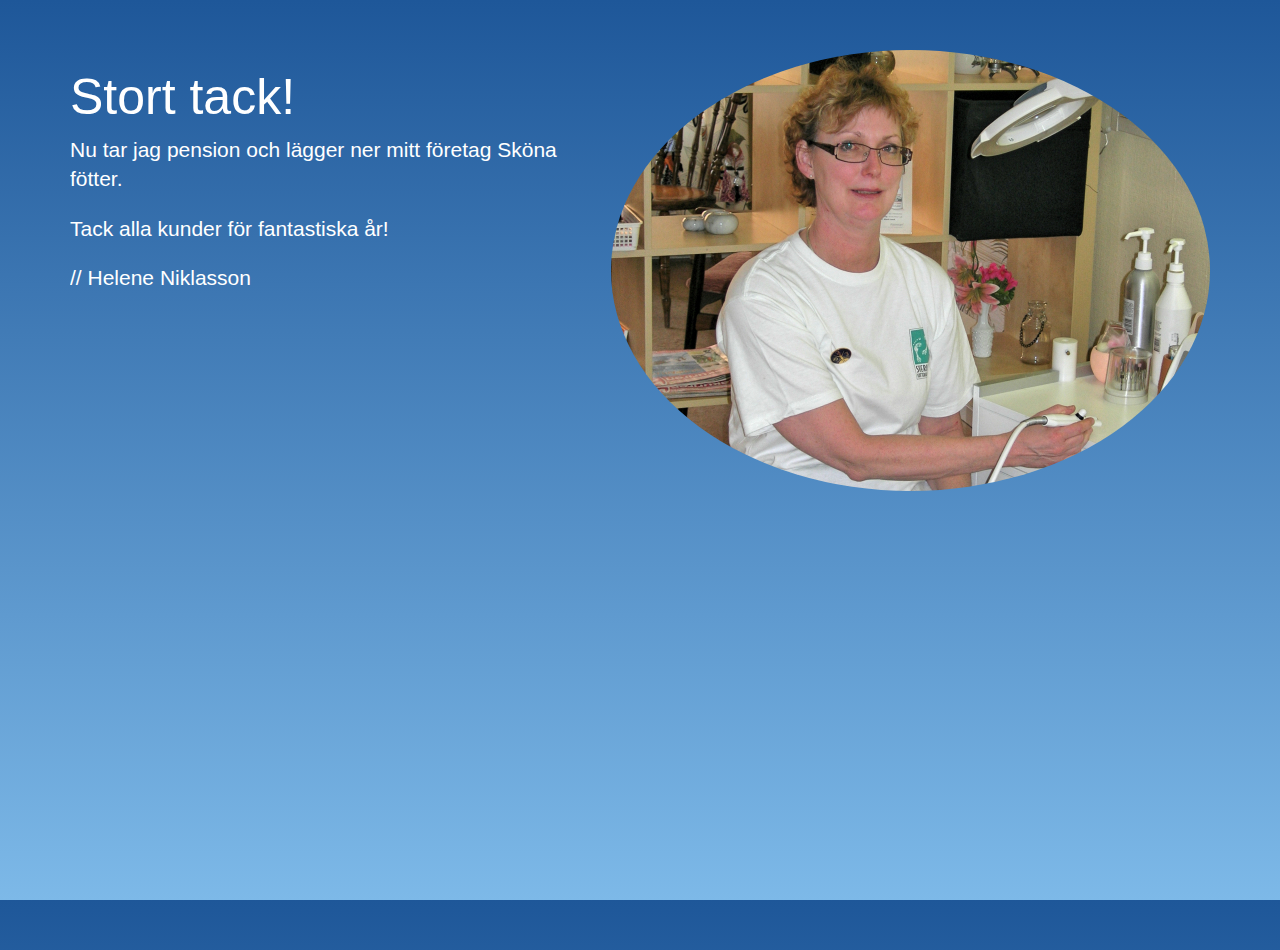
==== commit e69f1b08: "More tweaks" ====
--- a/index.html
+++ b/index.html
@@ -6,7 +6,7 @@
     <meta name="viewport" content="width=device-width, initial-scale=1">
     <meta name="description" content="Sköna fötter. Fotvård i Nybro">
     <meta name="author" content="Helené Niklasson">
-    <title>Sköna fötter</title>
+    <title>Sköna fötter i Nybro</title>
     <link rel="stylesheet" href="https://stackpath.bootstrapcdn.com/bootstrap/3.4.1/css/bootstrap.min.css" integrity="sha384-HSMxcRTRxnN+Bdg0JdbxYKrThecOKuH5zCYotlSAcp1+c8xmyTe9GYg1l9a69psu" crossorigin="anonymous">
     <link href="/css/style.css" rel="stylesheet">
 
@@ -18,7 +18,6 @@
 </head>
 <body>
     <div class="container">
-        <hr class="featurette-divider" id="about">
         <div class="featurette">
             <img class="featurette-image img-circle img-responsive pull-right" src="/photos/feature2.jpg">
             <h2 class="featurette-heading">Stort tack!
@@ -26,7 +25,7 @@
             </h2>
             <p class="lead">Nu tar jag pension och lägger ner mitt företag Sköna fötter.</p>
             <p class="lead">Tack alla kunder för fantastiska år! </p>
-            <p>// Helene Niklasson</p>
+            <p class="lead">// Helene Niklasson</p>
         </div>
     </div>
 	<script>
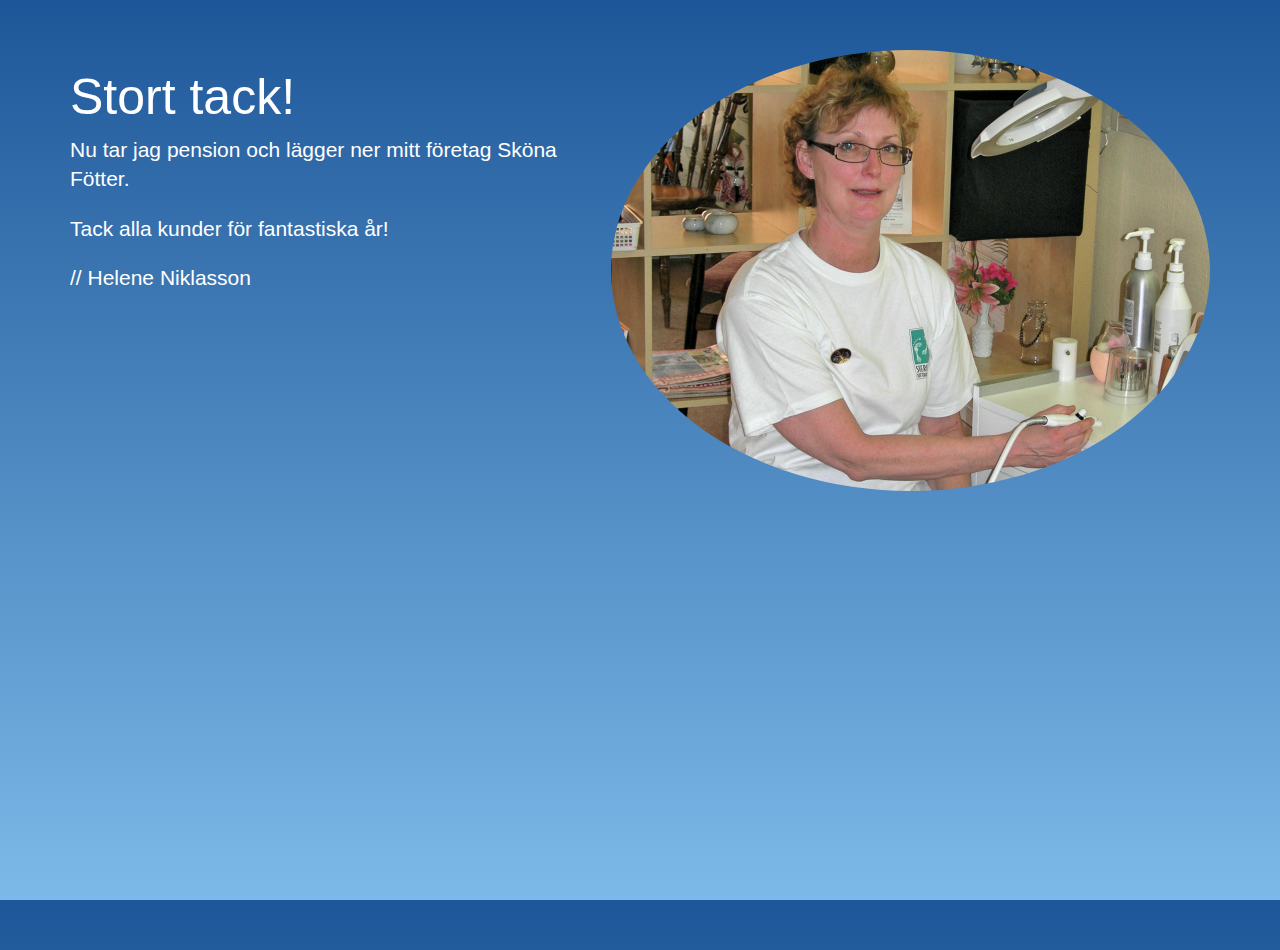
==== commit 9c4d9652: "Last tweak?" ====
--- a/index.html
+++ b/index.html
@@ -23,7 +23,7 @@
             <h2 class="featurette-heading">Stort tack!
                 <span class="text-muted"></span>
             </h2>
-            <p class="lead">Nu tar jag pension och lägger ner mitt företag Sköna fötter.</p>
+            <p class="lead">Nu tar jag pension och lägger ner mitt företag Sköna Fötter.</p>
             <p class="lead">Tack alla kunder för fantastiska år! </p>
             <p class="lead">// Helene Niklasson</p>
         </div>
